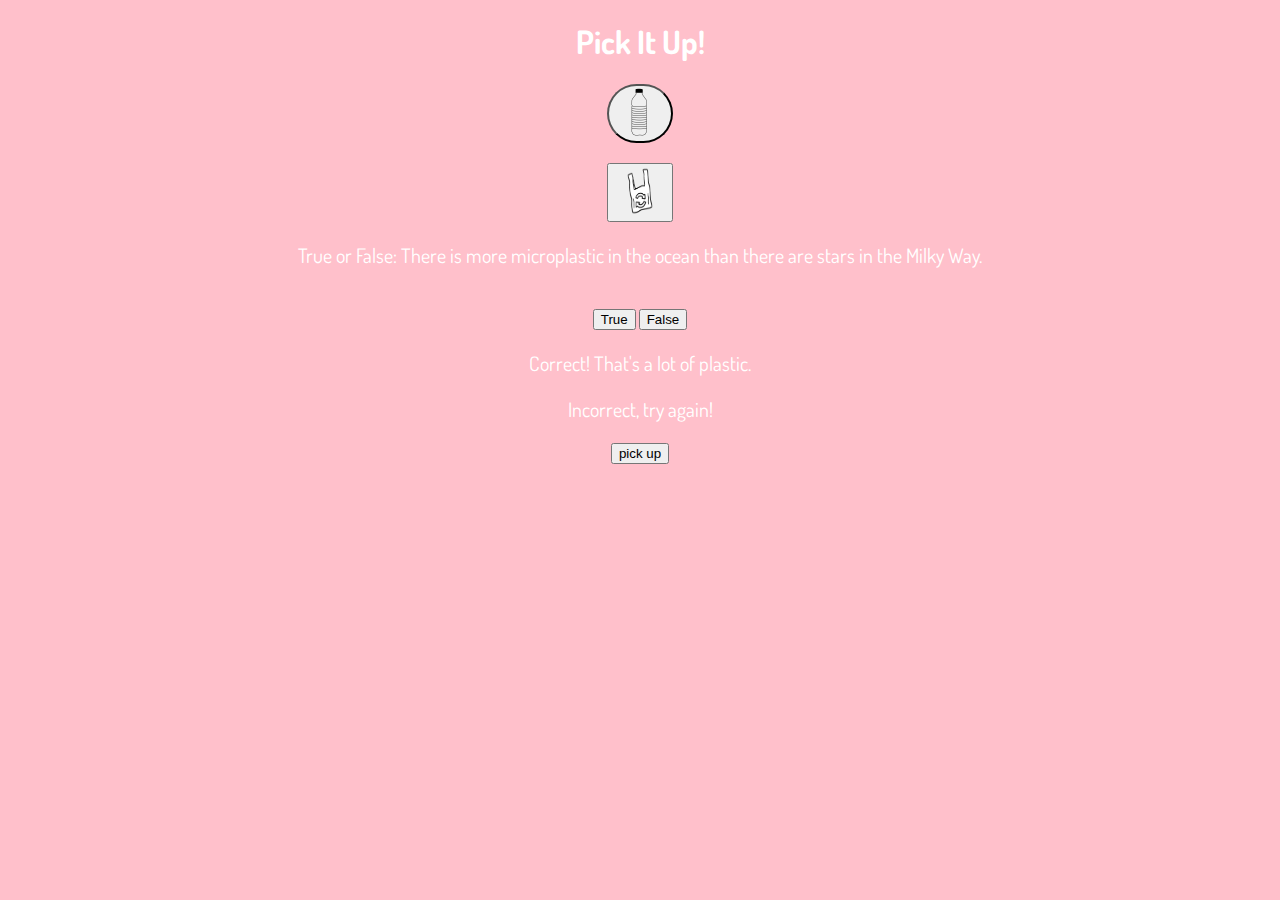
==== index.html @ 496825a8 "Add files via upload" ====
<!DOCTYPE html>
<html>
  <head>
    <title>Pick It Up!</title>
    <link rel="stylesheet" href="style.css">
    <link href="https://fonts.googleapis.com/css?family=Dosis" rel="stylesheet">
  </head>

    <body>
      <center><h1>Pick It Up!</h1></center>

      <center><button id="trash"><img src="bottle.png" width = '50px' height = '50px'></button></center>
      <div id="trivia">
        <p>About how many tons of plastic enters the oceans each year?</p>
         <br/>
         <button id="A">A</button> 8,000,000 tons <br/>
         <button id="B">B</button> 80,000 tons <br/>
         <button id="C">C</button> 800 tons <br/>
         <button id="D">D</button> 8 billion tons <br/>
         <p id='correct'>Correct! About 8 million tons of plastic enters the ocean each year.</p>
         <p id="incorrect">Incorrect, try again!</p>
         <center><button id= "pickUp">pick up</button></center>
       </div>
       <br/>


      <button id="trash2"><img src="bag.png" width = '50px' height = '50px'></button>
      <div id="trivia2">
       <p>True or False: There is more microplastic in the ocean than there are stars in the Milky Way.</p>
        <br/>
        <button id="true">True</button>
        <button id="false">False</button>
        <p id='correct2'>Correct! That's a lot of plastic. </p>
        <p id="incorrect2">Incorrect, try again!</p>
        <center><button id= "pickUp2">pick up</button></center>
      </div>

      <script src="javascript.js"></script>
    </body>

</html>
---- style.css ----
body{
  background-color: pink;
  text-align: center;
  font-family:'Dosis', sans-serif;
  color: white;
}

h1{
  color: white;
}

#trash{
  border-radius: 50px;
}

#trivia{
  display: none;
}

#correct{
  display: none;
}

#incorrect{
  display: none;
}


p{
  font-size: 20px;
  color: white;
}
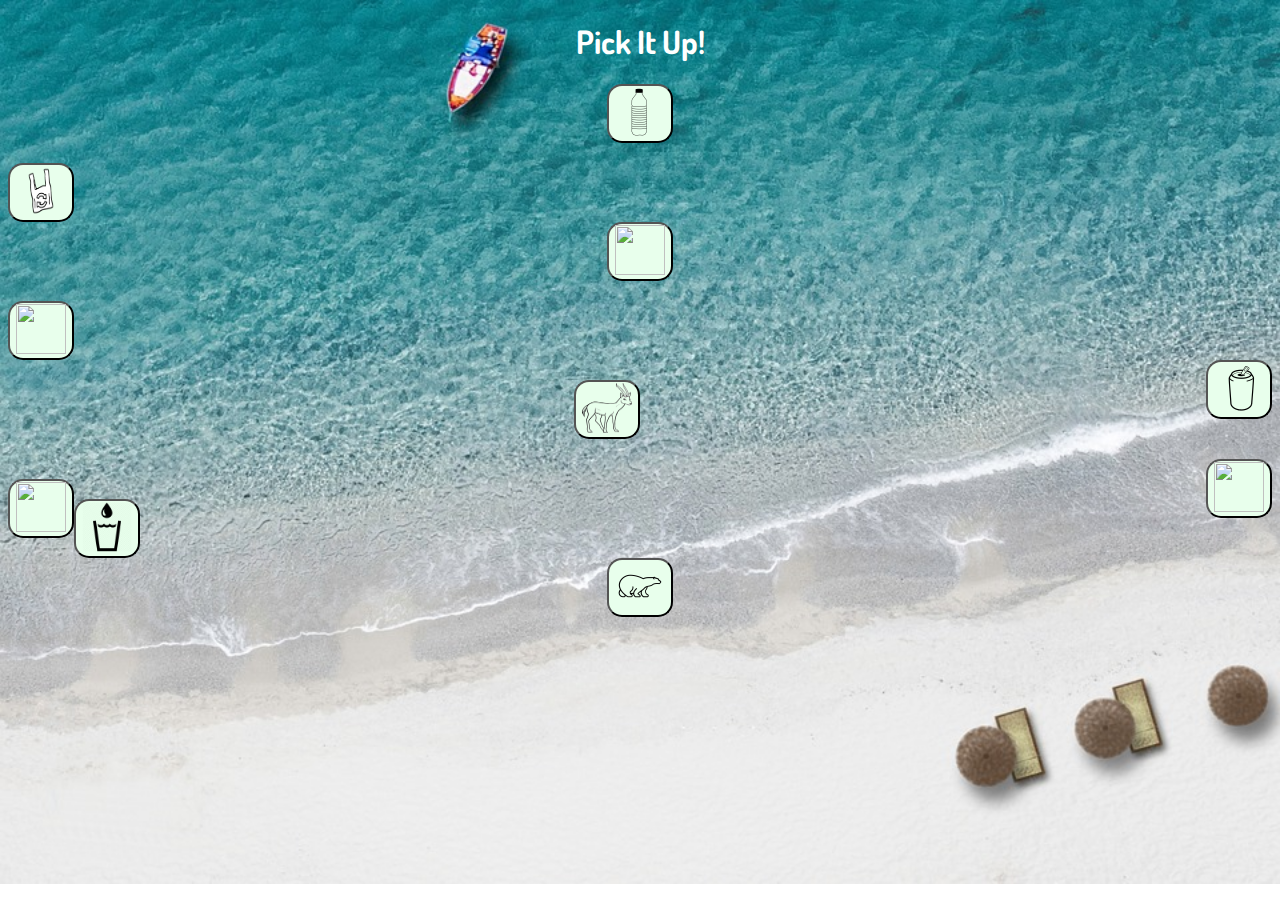
==== commit 4c40f176: "Add files via upload" ====
--- a/index.html
+++ b/index.html
@@ -12,7 +12,6 @@
       <center><button id="trash"><img src="bottle.png" width = '50px' height = '50px'></button></center>
       <div id="trivia">
         <p>About how many tons of plastic enters the oceans each year?</p>
-         <br/>
          <button id="A">A</button> 8,000,000 tons <br/>
          <button id="B">B</button> 80,000 tons <br/>
          <button id="C">C</button> 800 tons <br/>
@@ -23,11 +22,9 @@
        </div>
        <br/>
 
-
       <button id="trash2"><img src="bag.png" width = '50px' height = '50px'></button>
       <div id="trivia2">
        <p>True or False: There is more microplastic in the ocean than there are stars in the Milky Way.</p>
-        <br/>
         <button id="true">True</button>
         <button id="false">False</button>
         <p id='correct2'>Correct! That's a lot of plastic. </p>
@@ -35,6 +32,110 @@
         <center><button id= "pickUp2">pick up</button></center>
       </div>
 
+      <center><button id="trash3"><img src="https://banner2.kisspng.com/20180315/aqw/kisspng-sea-turtle-black-and-white-seahorse-clip-art-free-turtle-clipart-5aaab6bc485bc5.8674696015211373402964.jpg" width = '50px' height = '50px'></button></center>
+      <div id="trivia3">
+        <p>How many sea creatures are killed each year from plasitc materials thrown in the ocean?</p>
+         <button id="A">A</button>100,000 creatures<br/>
+         <button id="B">B</button>1,000,000 creatures<br/>
+         <button id="C">C</button>10,000 creatures<br/>
+         <button id="D">D</button>100 creatures<br/>
+         <p id='correct3'>Correct! 1,000,000 sea creatures are killed annually from plastic!.</p>
+         <p id="incorrect3">Good try, but pick another!</p>
+         <center><button id= "pickUp3">pick up</button></center>
+       </div>
+       <br/>
+
+       <button id="trash4"><img src="http://www.freeiconspng.com/uploads/toilet-bandage-icon-png-25.png" width = '50px' height = '50px'></button>
+       <div id="trivia4">
+         <p>Approximately how many trees are cut down each day for toilet paper?</p>
+          <button id="A">A</button>40,000 trees<br/>
+          <button id="B">B</button>5,000 trees<br/>
+          <button id="C">C</button>27,000 trees<br/>
+          <button id="D">D</button>100 trees<br/>
+          <p id='correct4'>Correct! 27,000 trees are cut annually just for toilet paper! Isn't that crazy?</p>
+          <p id="incorrect4">Good try, but pick another!</p>
+          <center><button id= "pickUp4">pick up</button></center>
+        </div>
+        <br/>
+
+
+        <center><button id="trash5"><img src="can.png" width = '50px' height = '50px'></button></center>
+        <div id="trivia5">
+          <p>>True or False: An aluminum can can be recycled for a maximum of 60 years</p>
+          <button id="true">True</button>
+          <button id="false">False</button>
+           <p id='correct5'>Correct! Aluminum can be recycled forever!</p>
+           <p id="incorrect5">Good try, but pick another!</p>
+           <center><button id= "pickUp5">pick up</button></center>
+         </div>
+         <br/>
+
+         <center><button id="trash6"><img src="animal.png" width = '50px' height = '50px'></button></center>
+         <div id="trivia6">
+           <p>Which of these causes instigate more than a million species to be subject to extinction?</p>
+            <button id="A">A</button>disappearing habitats<br/>
+            <button id="B">B</button>changing ecosystems<br/>
+            <button id="C">C</button>acidifying oceans<br/>
+            <button id="D">D</button>all of the above<br/>
+            <p id='correct6'>Correct! More than a million species face potential extinction as a result of disappearing habitats, changing ecosystems, and acidifying oceans.</p>
+            <p id="incorrect6">Good try, but pick another!</p>
+            <center><button id= "pickUp6">pick up</button></center>
+          </div>
+          <br/>
+
+          <center><button id="trash7"><img src="https://cdn2.iconfinder.com/data/icons/ecology-1-1/609/17-Co2-512.png" width = '50px' height = '50px'></button></center>
+          <div id="trivia7">
+            <p>Annually, around how many tons of CO2 is absorbed by the upper layer of oceans?</p>
+             <button id="A">A</button>2 billion tons<br/>
+             <button id="B">B</button>99,800 tons<br/>
+             <button id="C">C</button>130 tons<br/>
+             <button id="D">D</button>80 tons<br/>
+             <p id='correct7'>You're right! 2 billion tons are absorbed!!!</p>
+             <p id="incorrect7">Good try, but pick another!</p>
+             <center><button id= "pickUp7">pick up</button></center>
+           </div>
+           <br/>
+
+          <center><button id="trash8"><img src="https://cdn.iconscout.com/public/images/icon/premium/png-512/iceberg-36d74f3cf3534271-512x512.png" width = '50px' height = '50px'></button></center>
+          <div id="trivia8">
+           <p>On average, how many tons of ice per year were lost in Greenland and Antarctica  between 1992 and 2016?</p>
+            <button id="A">A</button>1 million tons<br/>
+            <button id="B">B</button>200 tons<br/>
+            <button id="C">C</button>400 tons<br/>
+            <button id="D">D</button>500,000 tons<br/>
+            <p id='correct8'>You're right! 2 billion tons are absorbed!!!</p>
+            <p id="incorrect8">Good try, but pick another!</p>
+            <center><button id= "pickUp8">pick up</button></center>
+          </div>
+          <br/>
+
+          <button id="trash9"><img src="water.png" width = '50px' height = '50px'></button>
+          <div id="trivia9">
+            <p>How many percent of the world’s water supply is freshwater?</p>
+             <button id="A">A</button>2% is usable, and 1% is frozen<br/>
+             <button id="B">B</button>1% is usable, and 2% is frozen<br/>
+             <button id="C">C</button>5% is usable, and 7% is frozen<br/>
+             <button id="D">D</button>7% is usable, and 5% is frozen<br/>
+             <p id='correct9'>You're right! Only 1% is available to us!</p>
+             <p id="incorrect9">Good try, but pick another!</p>
+             <center><button id= "pickUp9">pick up</button></center>
+           </div>
+           <br/>
+
+         <center><button id="trash10"><img src="bear.png" width = '50px' height = '50px'></button></center>
+           <div id="trivia10">
+             <p>About how many meters will sea levels rise if the entire world’s ice melted?</p>
+              <button id="A">A</button>6 meters<br/>
+              <button id="B">B</button>66 meters<br/>
+              <button id="C">C</button>600 meters<br/>
+              <button id="D">D</button>6,000 meters<br/>
+              <p id='correct10'>You're right! If the entire world’s Ice melted, our sea levels will rise by 66 meters.</p>
+              <p id="incorrect10">Good try, but pick another!</p>
+              <center><button id= "pickUp10">pick up</button></center>
+            </div>
+            <br/>
+
+
       <script src="javascript.js"></script>
     </body>
 
--- a/style.css
+++ b/style.css
@@ -1,34 +1,50 @@
-
-
 body{
-  background-color: pink;
-  text-align: center;
+  background-image: url('beach.jpg');
   font-family:'Dosis', sans-serif;
   color: white;
+  background-repeat: no-repeat;
+  background-size: cover;
 }
 
 h1{
   color: white;
 }
 
-#trash{
-  border-radius: 50px;
+#trash5{
+  float: right;
 }
 
-#trivia{
-  display: none;
+#trash7{
+  float: right;
 }
 
-#correct{
-  display: none;
+#trash8{
+  float: left;
 }
 
-#incorrect{
+#trivia, #trivia2, #trivia3, #trivia4, #trivia5, #trivia6,#trivia7,#trivia8,#trivia9,#trivia10{
   display: none;
+  text-align: center;
+  background-color: white;
+  color: black;
+  opacity: 0.7;
+}
+
+#correct, #correct2, #correct3, #correct4, #correct5, #correct6, #correct7,#correct8,#correct9,#correct10, #incorrect,
+#incorrect2,#incorrect3,#incorrect4, #incorrect5, #incorrect6, #incorrect7,#incorrect8,#incorrect9,#incorrect10, #pickUp,#pickUp2,#pickUp3,
+#pickUp4, #pickup5, #pickup6, #pickup7, #pickup8 , #pickup9, #pickup10{
+  display: none;
+  text-align: center;
+}
+
+p{
+  font-size: 20px;
+  color: black;
+  text-align: center;
 }
 
 
-p{
-  font-size: 20px;
-  color: white;
+button{
+  background-color: #e8ffec;
+  border-radius: 15px;
 }
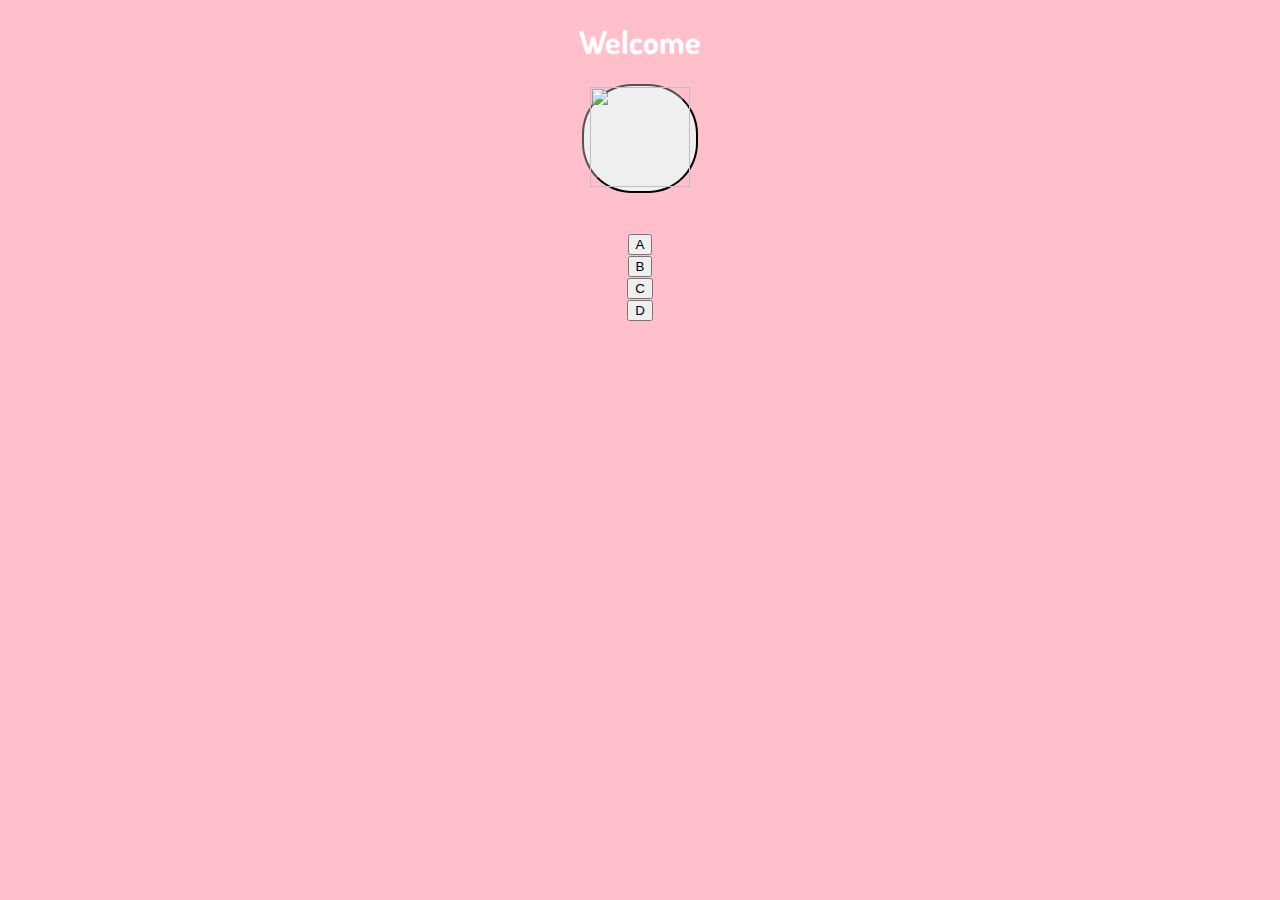
==== commit 8427bba1: "Add files via upload" ====
--- a/index.html
+++ b/index.html
@@ -1,142 +1,37 @@
 <!DOCTYPE html>
 <html>
   <head>
-    <title>Pick It Up!</title>
-    <link rel="stylesheet" href="style.css">
-    <link href="https://fonts.googleapis.com/css?family=Dosis" rel="stylesheet">
+      <link rel="stylesheet" href="style.css">
+      <title>GWC Project</title>
+      <link href="https://fonts.googleapis.com/css?family=Dosis" rel="stylesheet">
   </head>
 
-    <body>
-      <center><h1>Pick It Up!</h1></center>
-
-      <center><button id="trash"><img src="bottle.png" width = '50px' height = '50px'></button></center>
-      <div id="trivia">
-        <p>About how many tons of plastic enters the oceans each year?</p>
-         <button id="A">A</button> 8,000,000 tons <br/>
-         <button id="B">B</button> 80,000 tons <br/>
-         <button id="C">C</button> 800 tons <br/>
-         <button id="D">D</button> 8 billion tons <br/>
-         <p id='correct'>Correct! About 8 million tons of plastic enters the ocean each year.</p>
-         <p id="incorrect">Incorrect, try again!</p>
-         <center><button id= "pickUp">pick up</button></center>
-       </div>
-       <br/>
-
-      <button id="trash2"><img src="bag.png" width = '50px' height = '50px'></button>
-      <div id="trivia2">
-       <p>True or False: There is more microplastic in the ocean than there are stars in the Milky Way.</p>
-        <button id="true">True</button>
-        <button id="false">False</button>
-        <p id='correct2'>Correct! That's a lot of plastic. </p>
-        <p id="incorrect2">Incorrect, try again!</p>
-        <center><button id= "pickUp2">pick up</button></center>
-      </div>
-
-      <center><button id="trash3"><img src="https://banner2.kisspng.com/20180315/aqw/kisspng-sea-turtle-black-and-white-seahorse-clip-art-free-turtle-clipart-5aaab6bc485bc5.8674696015211373402964.jpg" width = '50px' height = '50px'></button></center>
-      <div id="trivia3">
-        <p>How many sea creatures are killed each year from plasitc materials thrown in the ocean?</p>
-         <button id="A">A</button>100,000 creatures<br/>
-         <button id="B">B</button>1,000,000 creatures<br/>
-         <button id="C">C</button>10,000 creatures<br/>
-         <button id="D">D</button>100 creatures<br/>
-         <p id='correct3'>Correct! 1,000,000 sea creatures are killed annually from plastic!.</p>
-         <p id="incorrect3">Good try, but pick another!</p>
-         <center><button id= "pickUp3">pick up</button></center>
-       </div>
-       <br/>
-
-       <button id="trash4"><img src="http://www.freeiconspng.com/uploads/toilet-bandage-icon-png-25.png" width = '50px' height = '50px'></button>
-       <div id="trivia4">
-         <p>Approximately how many trees are cut down each day for toilet paper?</p>
-          <button id="A">A</button>40,000 trees<br/>
-          <button id="B">B</button>5,000 trees<br/>
-          <button id="C">C</button>27,000 trees<br/>
-          <button id="D">D</button>100 trees<br/>
-          <p id='correct4'>Correct! 27,000 trees are cut annually just for toilet paper! Isn't that crazy?</p>
-          <p id="incorrect4">Good try, but pick another!</p>
-          <center><button id= "pickUp4">pick up</button></center>
-        </div>
-        <br/>
+  <body>
+    <h1><center>Welcome</h1></center>
+    <button id="trash"><img src = "http://66.media.tumblr.com/93a145c44cb32f90dc8c36ce83c2d1f5/tumblr_nodzqt2jWO1u806wgo1_1280.png"width="100" height = "100"></button>
+    <div id="trivia">
+      <p>How many sea creatures are killed each from from plastic materials thrown in the ocean?</p>
+      <br/>
+      <button id="a">A</button>100,000 creatures<br/>
+      <button id="b">B</button>1,000,000 creatures<br/>
+      <button id="c">C</button>10,000 creatures<br/>
+      <button id="d">D</button>100 creatures<br/>
+      <p id='correct'>You got it! Around 1 million sea creatures are killed annually from littered plastic.</p>
+      <p id='incorrect'>Nope. Try Again!</p>
+    </div>
+    <div id="trivia2">
+      <p></p>
+      <br/>
+      <button id="a">A</button><br/>
+      <button id="b">B</button><br/>
+      <button id="c">C</button><br/>
+      <button id="d">D</button><br/>
+      <p id='correct'></p>
+      <p id='incorrect'></p>
+    </div>
+    <!--random comment-->
+    <script src="effects.js"></script>
+  </body>
 
 
-        <center><button id="trash5"><img src="can.png" width = '50px' height = '50px'></button></center>
-        <div id="trivia5">
-          <p>>True or False: An aluminum can can be recycled for a maximum of 60 years</p>
-          <button id="true">True</button>
-          <button id="false">False</button>
-           <p id='correct5'>Correct! Aluminum can be recycled forever!</p>
-           <p id="incorrect5">Good try, but pick another!</p>
-           <center><button id= "pickUp5">pick up</button></center>
-         </div>
-         <br/>
-
-         <center><button id="trash6"><img src="animal.png" width = '50px' height = '50px'></button></center>
-         <div id="trivia6">
-           <p>Which of these causes instigate more than a million species to be subject to extinction?</p>
-            <button id="A">A</button>disappearing habitats<br/>
-            <button id="B">B</button>changing ecosystems<br/>
-            <button id="C">C</button>acidifying oceans<br/>
-            <button id="D">D</button>all of the above<br/>
-            <p id='correct6'>Correct! More than a million species face potential extinction as a result of disappearing habitats, changing ecosystems, and acidifying oceans.</p>
-            <p id="incorrect6">Good try, but pick another!</p>
-            <center><button id= "pickUp6">pick up</button></center>
-          </div>
-          <br/>
-
-          <center><button id="trash7"><img src="https://cdn2.iconfinder.com/data/icons/ecology-1-1/609/17-Co2-512.png" width = '50px' height = '50px'></button></center>
-          <div id="trivia7">
-            <p>Annually, around how many tons of CO2 is absorbed by the upper layer of oceans?</p>
-             <button id="A">A</button>2 billion tons<br/>
-             <button id="B">B</button>99,800 tons<br/>
-             <button id="C">C</button>130 tons<br/>
-             <button id="D">D</button>80 tons<br/>
-             <p id='correct7'>You're right! 2 billion tons are absorbed!!!</p>
-             <p id="incorrect7">Good try, but pick another!</p>
-             <center><button id= "pickUp7">pick up</button></center>
-           </div>
-           <br/>
-
-          <center><button id="trash8"><img src="https://cdn.iconscout.com/public/images/icon/premium/png-512/iceberg-36d74f3cf3534271-512x512.png" width = '50px' height = '50px'></button></center>
-          <div id="trivia8">
-           <p>On average, how many tons of ice per year were lost in Greenland and Antarctica  between 1992 and 2016?</p>
-            <button id="A">A</button>1 million tons<br/>
-            <button id="B">B</button>200 tons<br/>
-            <button id="C">C</button>400 tons<br/>
-            <button id="D">D</button>500,000 tons<br/>
-            <p id='correct8'>You're right! 2 billion tons are absorbed!!!</p>
-            <p id="incorrect8">Good try, but pick another!</p>
-            <center><button id= "pickUp8">pick up</button></center>
-          </div>
-          <br/>
-
-          <button id="trash9"><img src="water.png" width = '50px' height = '50px'></button>
-          <div id="trivia9">
-            <p>How many percent of the world’s water supply is freshwater?</p>
-             <button id="A">A</button>2% is usable, and 1% is frozen<br/>
-             <button id="B">B</button>1% is usable, and 2% is frozen<br/>
-             <button id="C">C</button>5% is usable, and 7% is frozen<br/>
-             <button id="D">D</button>7% is usable, and 5% is frozen<br/>
-             <p id='correct9'>You're right! Only 1% is available to us!</p>
-             <p id="incorrect9">Good try, but pick another!</p>
-             <center><button id= "pickUp9">pick up</button></center>
-           </div>
-           <br/>
-
-         <center><button id="trash10"><img src="bear.png" width = '50px' height = '50px'></button></center>
-           <div id="trivia10">
-             <p>About how many meters will sea levels rise if the entire world’s ice melted?</p>
-              <button id="A">A</button>6 meters<br/>
-              <button id="B">B</button>66 meters<br/>
-              <button id="C">C</button>600 meters<br/>
-              <button id="D">D</button>6,000 meters<br/>
-              <p id='correct10'>You're right! If the entire world’s Ice melted, our sea levels will rise by 66 meters.</p>
-              <p id="incorrect10">Good try, but pick another!</p>
-              <center><button id= "pickUp10">pick up</button></center>
-            </div>
-            <br/>
-
-
-      <script src="javascript.js"></script>
-    </body>
-
 </html>
--- a/style.css
+++ b/style.css
@@ -1,50 +1,32 @@
 body{
-  background-image: url('beach.jpg');
+  background-color: pink;
+  text-align: center;
   font-family:'Dosis', sans-serif;
   color: white;
-  background-repeat: no-repeat;
-  background-size: cover;
 }
 
 h1{
   color: white;
 }
 
-#trash5{
-  float: right;
+#trash{
+  border-radius: 50px;
 }
 
-#trash7{
-  float: right;
+#trivia{
+  display: none;
 }
 
-#trash8{
-  float: left;
+#correct{
+  display: none;
 }
 
-#trivia, #trivia2, #trivia3, #trivia4, #trivia5, #trivia6,#trivia7,#trivia8,#trivia9,#trivia10{
+#incorrect{
   display: none;
-  text-align: center;
-  background-color: white;
-  color: black;
-  opacity: 0.7;
 }
 
-#correct, #correct2, #correct3, #correct4, #correct5, #correct6, #correct7,#correct8,#correct9,#correct10, #incorrect,
-#incorrect2,#incorrect3,#incorrect4, #incorrect5, #incorrect6, #incorrect7,#incorrect8,#incorrect9,#incorrect10, #pickUp,#pickUp2,#pickUp3,
-#pickUp4, #pickup5, #pickup6, #pickup7, #pickup8 , #pickup9, #pickup10{
-  display: none;
-  text-align: center;
-}
 
 p{
   font-size: 20px;
-  color: black;
-  text-align: center;
+  color: white;
 }
-
-
-button{
-  background-color: #e8ffec;
-  border-radius: 15px;
-}
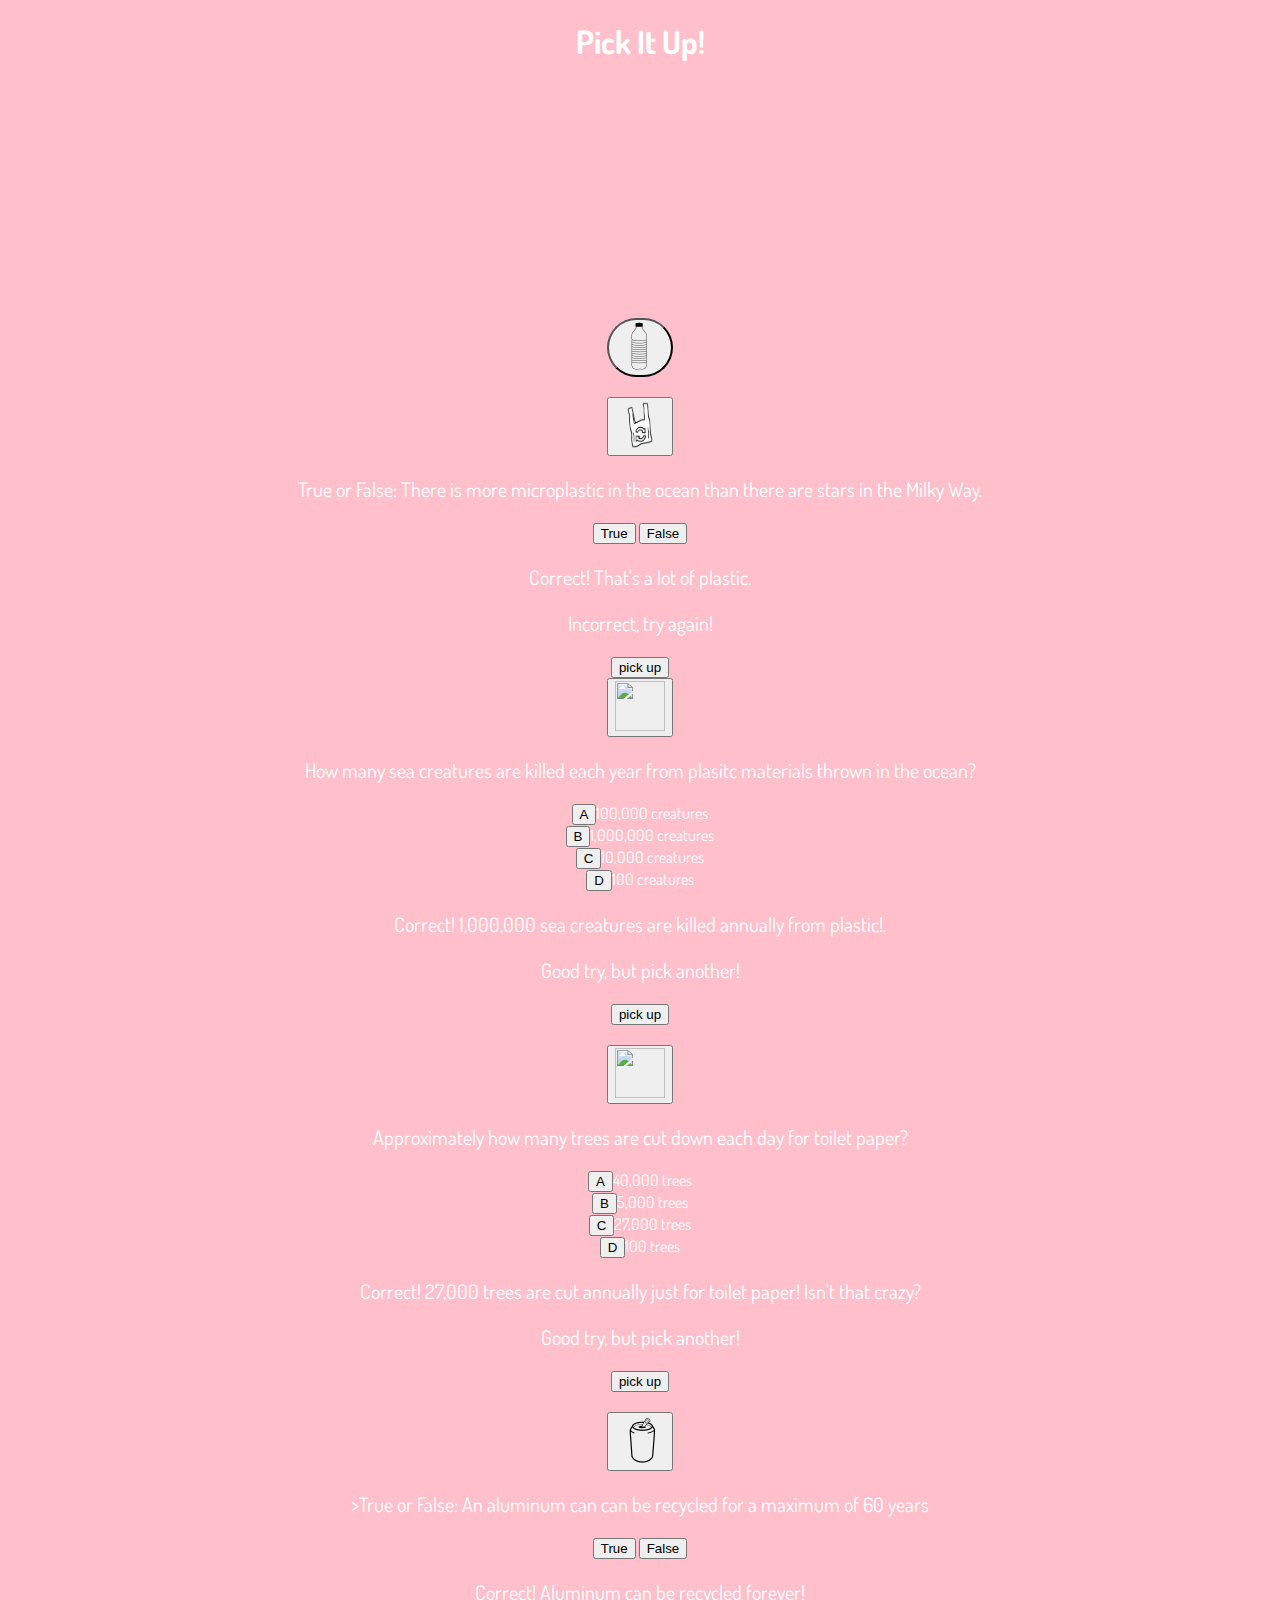
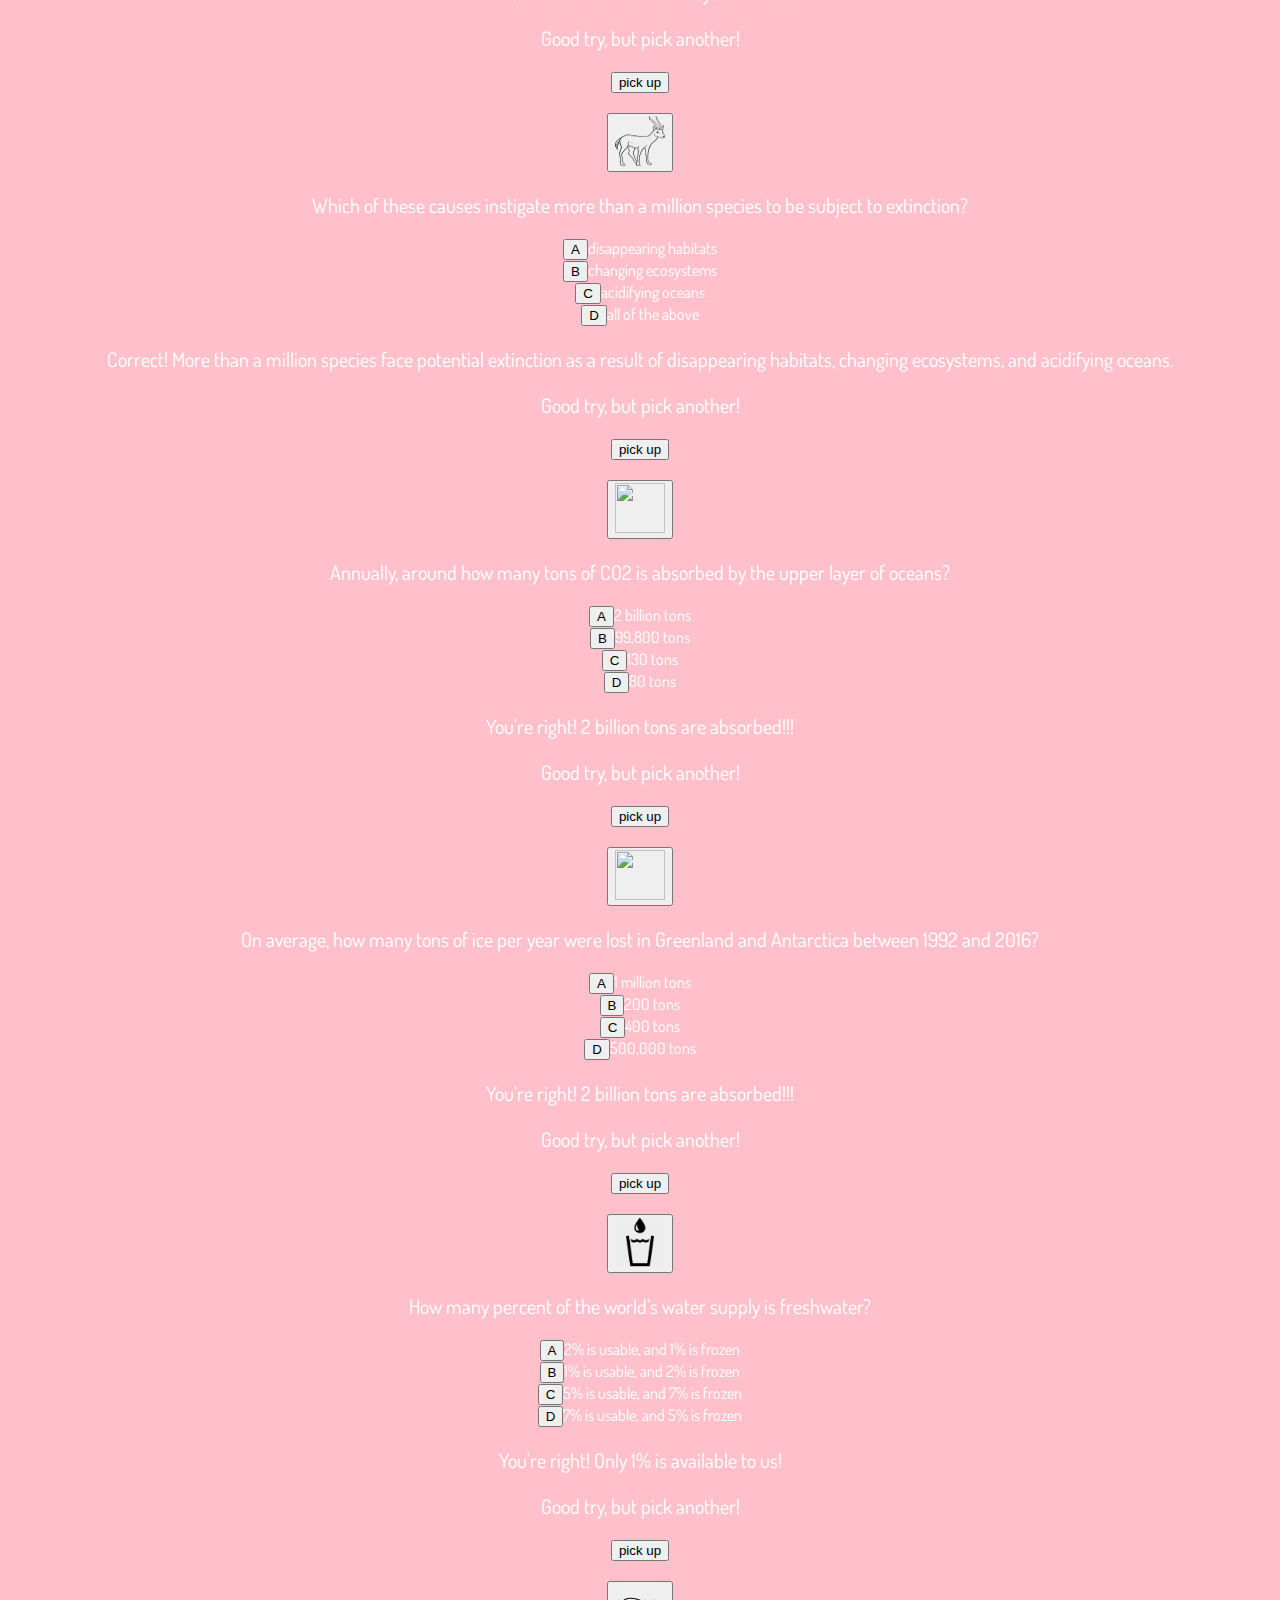
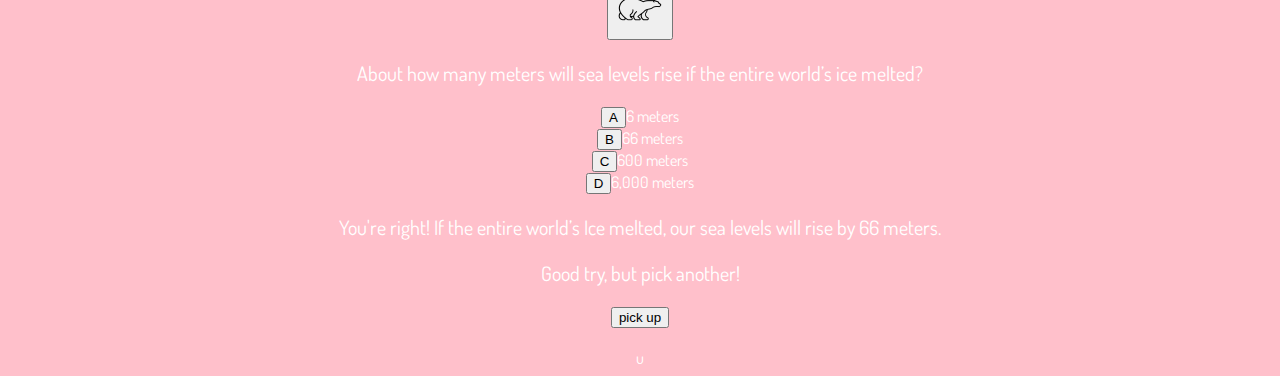
==== commit 2d9e3327: "Update index.html" ====
--- a/index.html
+++ b/index.html
@@ -1,37 +1,150 @@
 <!DOCTYPE html>
 <html>
   <head>
-      <link rel="stylesheet" href="style.css">
-      <title>GWC Project</title>
-      <link href="https://fonts.googleapis.com/css?family=Dosis" rel="stylesheet">
+    <title>Pick It Up!</title>
+    <link rel="stylesheet" href="style.css">
+    <link href="https://fonts.googleapis.com/css?family=Dosis" rel="stylesheet">
   </head>
 
-  <body>
-    <h1><center>Welcome</h1></center>
-    <button id="trash"><img src = "http://66.media.tumblr.com/93a145c44cb32f90dc8c36ce83c2d1f5/tumblr_nodzqt2jWO1u806wgo1_1280.png"width="100" height = "100"></button>
-    <div id="trivia">
-      <p>How many sea creatures are killed each from from plastic materials thrown in the ocean?</p>
-      <br/>
-      <button id="a">A</button>100,000 creatures<br/>
-      <button id="b">B</button>1,000,000 creatures<br/>
-      <button id="c">C</button>10,000 creatures<br/>
-      <button id="d">D</button>100 creatures<br/>
-      <p id='correct'>You got it! Around 1 million sea creatures are killed annually from littered plastic.</p>
-      <p id='incorrect'>Nope. Try Again!</p>
-    </div>
-    <div id="trivia2">
-      <p></p>
-      <br/>
-      <button id="a">A</button><br/>
-      <button id="b">B</button><br/>
-      <button id="c">C</button><br/>
-      <button id="d">D</button><br/>
-      <p id='correct'></p>
-      <p id='incorrect'></p>
-    </div>
-    <!--random comment-->
-    <script src="effects.js"></script>
-  </body>
+    <body>
+      <center><h1>Pick It Up!</h1></center>
+      <div>
+        <br>
+        <br>
+        <br>
+        <br>
+        <center><iframe width="100%" height="100%" src="https://poly.google.com/view/aYYi1XXdExc/embed?chrome=min" frameborder="0" style="border:none;" allowvr="yes" allow="vr; xr; accelerometer; magnetometer; gyroscope; autoplay;" allowfullscreen mozallowfullscreen="true" webkitallowfullscreen="true" onmousewheel="" ></iframe></center>
+      </div>
+      <div>
+        <center><button id="trash"><img src="bottle.png" width = '50px' height = '50px'></button></center>
+        <div id="trivia">
+          <p>About how many tons of plastic enters the oceans each year?</p>
+           <button id="A">A</button> 8,000,000 tons <br/>
+           <button id="B">B</button> 80,000 tons <br/>
+           <button id="C">C</button> 800 tons <br/>
+           <button id="D">D</button> 8 billion tons <br/>
+           <p id='correct'>Correct! About 8 million tons of plastic enters the ocean each year.</p>
+           <p id="incorrect">Incorrect, try again!</p>
+           <center><button id= "pickUp">pick up</button></center>
+         </div>
+         <br/>
+
+        <button id="trash2"><img src="bag.png" width = '50px' height = '50px'></button>
+        <div id="trivia2">
+         <p>True or False: There is more microplastic in the ocean than there are stars in the Milky Way.</p>
+          <button id="true">True</button>
+          <button id="false">False</button>
+          <p id='correct2'>Correct! That's a lot of plastic. </p>
+          <p id="incorrect2">Incorrect, try again!</p>
+          <center><button id= "pickUp2">pick up</button></center>
+        </div>
+
+        <center><button id="trash3"><img src="https://banner2.kisspng.com/20180315/aqw/kisspng-sea-turtle-black-and-white-seahorse-clip-art-free-turtle-clipart-5aaab6bc485bc5.8674696015211373402964.jpg" width = '50px' height = '50px'></button></center>
+        <div id="trivia3">
+          <p>How many sea creatures are killed each year from plasitc materials thrown in the ocean?</p>
+           <button id="A">A</button>100,000 creatures<br/>
+           <button id="B">B</button>1,000,000 creatures<br/>
+           <button id="C">C</button>10,000 creatures<br/>
+           <button id="D">D</button>100 creatures<br/>
+           <p id='correct3'>Correct! 1,000,000 sea creatures are killed annually from plastic!.</p>
+           <p id="incorrect3">Good try, but pick another!</p>
+           <center><button id= "pickUp3">pick up</button></center>
+         </div>
+         <br/>
+
+         <button id="trash4"><img src="http://www.freeiconspng.com/uploads/toilet-bandage-icon-png-25.png" width = '50px' height = '50px'></button>
+         <div id="trivia4">
+           <p>Approximately how many trees are cut down each day for toilet paper?</p>
+            <button id="A">A</button>40,000 trees<br/>
+            <button id="B">B</button>5,000 trees<br/>
+            <button id="C">C</button>27,000 trees<br/>
+            <button id="D">D</button>100 trees<br/>
+            <p id='correct4'>Correct! 27,000 trees are cut annually just for toilet paper! Isn't that crazy?</p>
+            <p id="incorrect4">Good try, but pick another!</p>
+            <center><button id= "pickUp4">pick up</button></center>
+          </div>
+          <br/>
 
 
+          <center><button id="trash5"><img src="can.png" width = '50px' height = '50px'></button></center>
+          <div id="trivia5">
+            <p>>True or False: An aluminum can can be recycled for a maximum of 60 years</p>
+            <button id="true">True</button>
+            <button id="false">False</button>
+             <p id='correct5'>Correct! Aluminum can be recycled forever!</p>
+             <p id="incorrect5">Good try, but pick another!</p>
+             <center><button id= "pickUp5">pick up</button></center>
+           </div>
+           <br/>
+
+           <center><button id="trash6"><img src="animal.png" width = '50px' height = '50px'></button></center>
+           <div id="trivia6">
+             <p>Which of these causes instigate more than a million species to be subject to extinction?</p>
+              <button id="A">A</button>disappearing habitats<br/>
+              <button id="B">B</button>changing ecosystems<br/>
+              <button id="C">C</button>acidifying oceans<br/>
+              <button id="D">D</button>all of the above<br/>
+              <p id='correct6'>Correct! More than a million species face potential extinction as a result of disappearing habitats, changing ecosystems, and acidifying oceans.</p>
+              <p id="incorrect6">Good try, but pick another!</p>
+              <center><button id= "pickUp6">pick up</button></center>
+            </div>
+            <br/>
+
+            <center><button id="trash7"><img src="https://cdn2.iconfinder.com/data/icons/ecology-1-1/609/17-Co2-512.png" width = '50px' height = '50px'></button></center>
+            <div id="trivia7">
+              <p>Annually, around how many tons of CO2 is absorbed by the upper layer of oceans?</p>
+               <button id="A">A</button>2 billion tons<br/>
+               <button id="B">B</button>99,800 tons<br/>
+               <button id="C">C</button>130 tons<br/>
+               <button id="D">D</button>80 tons<br/>
+               <p id='correct7'>You're right! 2 billion tons are absorbed!!!</p>
+               <p id="incorrect7">Good try, but pick another!</p>
+               <center><button id= "pickUp7">pick up</button></center>
+             </div>
+             <br/>
+
+            <center><button id="trash8"><img src="https://cdn.iconscout.com/public/images/icon/premium/png-512/iceberg-36d74f3cf3534271-512x512.png" width = '50px' height = '50px'></button></center>
+            <div id="trivia8">
+             <p>On average, how many tons of ice per year were lost in Greenland and Antarctica  between 1992 and 2016?</p>
+              <button id="A">A</button>1 million tons<br/>
+              <button id="B">B</button>200 tons<br/>
+              <button id="C">C</button>400 tons<br/>
+              <button id="D">D</button>500,000 tons<br/>
+              <p id='correct8'>You're right! 2 billion tons are absorbed!!!</p>
+              <p id="incorrect8">Good try, but pick another!</p>
+              <center><button id= "pickUp8">pick up</button></center>
+            </div>
+            <br/>
+
+            <button id="trash9"><img src="water.png" width = '50px' height = '50px'></button>
+            <div id="trivia9">
+              <p>How many percent of the world’s water supply is freshwater?</p>
+               <button id="A">A</button>2% is usable, and 1% is frozen<br/>
+               <button id="B">B</button>1% is usable, and 2% is frozen<br/>
+               <button id="C">C</button>5% is usable, and 7% is frozen<br/>
+               <button id="D">D</button>7% is usable, and 5% is frozen<br/>
+               <p id='correct9'>You're right! Only 1% is available to us!</p>
+               <p id="incorrect9">Good try, but pick another!</p>
+               <center><button id= "pickUp9">pick up</button></center>
+             </div>
+             <br/>
+
+           <center><button id="trash10"><img src="bear.png" width = '50px' height = '50px'></button></center>
+             <div id="trivia10">
+               <p>About how many meters will sea levels rise if the entire world’s ice melted?</p>
+                <button id="A">A</button>6 meters<br/>
+                <button id="B">B</button>66 meters<br/>
+                <button id="C">C</button>600 meters<br/>
+                <button id="D">D</button>6,000 meters<br/>
+                <p id='correct10'>You're right! If the entire world’s Ice melted, our sea levels will rise by 66 meters.</p>
+                <p id="incorrect10">Good try, but pick another!</p>
+                <center><button id= "pickUp10">pick up</button></center>
+              </div>
+              <br/>
+      </div>
+
+      <script src="javascript.js"></script>
+    </body>
+
 </html>
+u
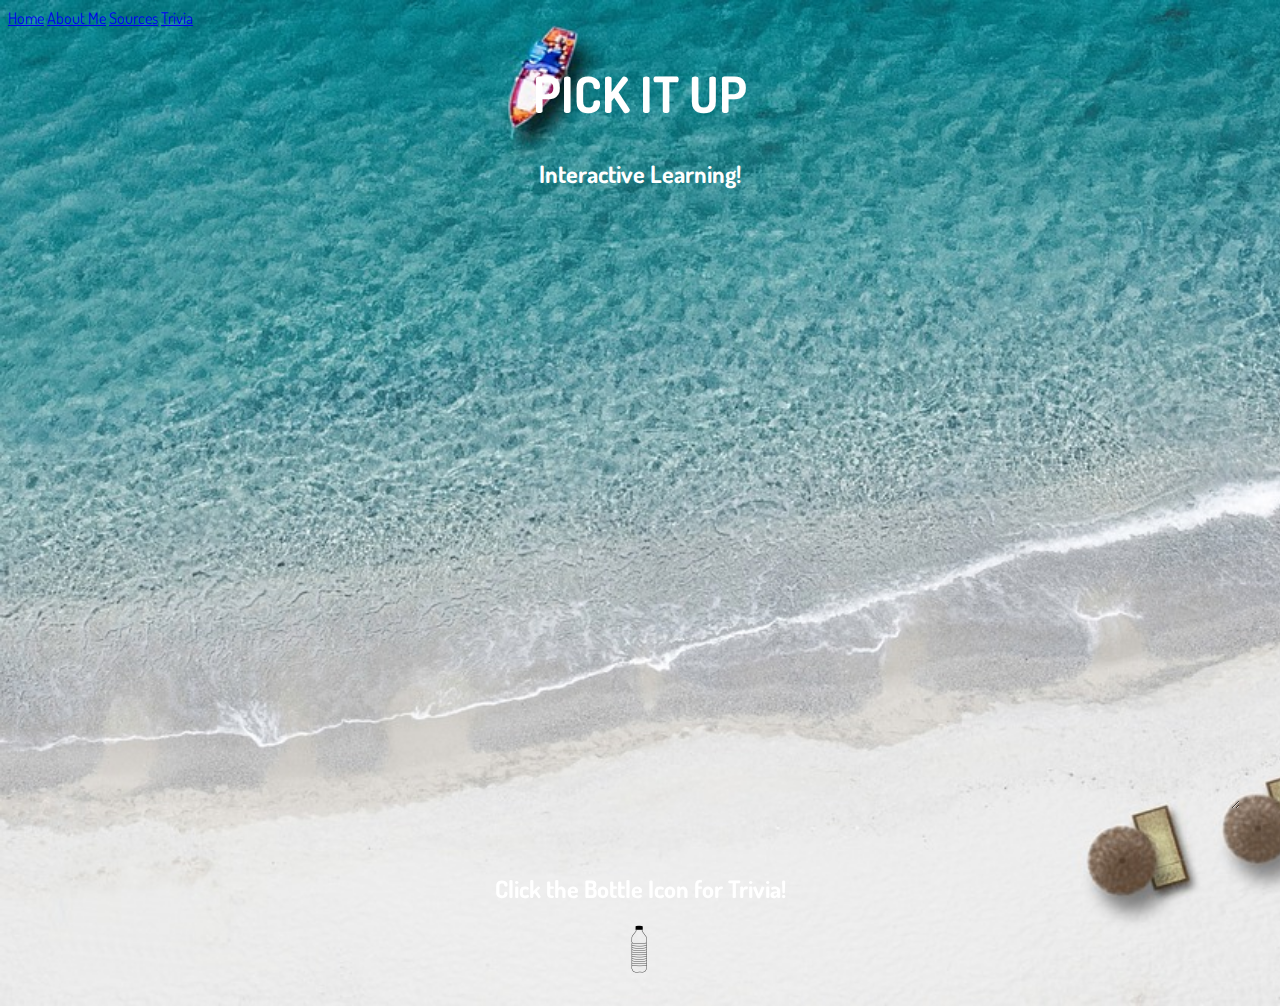
==== commit 1a75fa6b: "Update index.html" ====
--- a/index.html
+++ b/index.html
@@ -4,147 +4,33 @@
     <title>Pick It Up!</title>
     <link rel="stylesheet" href="style.css">
     <link href="https://fonts.googleapis.com/css?family=Dosis" rel="stylesheet">
+    <link href="https://fonts.googleapis.com/css?family=Unica+One" rel="stylesheet">
+    <link href="https://fonts.googleapis.com/css?family=Sacramento|Unica+One" rel="stylesheet">
   </head>
 
     <body>
-      <center><h1>Pick It Up!</h1></center>
+      <div id= 'title'>
+        <div class="topnav">
+          <a class="active" href="index.html">Home</a>
+          <a href="about.html">About Me</a>
+          <a href="sources.html">Sources</a>
+          <a href="index2.html">Trivia</a>
+        </div>
+        <center><h1>PICK IT UP</h1></center>
+      </div>
+      <center><h2>Interactive Learning!</h2></center>
       <div>
-        <br>
-        <br>
-        <br>
-        <br>
         <center><iframe width="100%" height="100%" src="https://poly.google.com/view/aYYi1XXdExc/embed?chrome=min" frameborder="0" style="border:none;" allowvr="yes" allow="vr; xr; accelerometer; magnetometer; gyroscope; autoplay;" allowfullscreen mozallowfullscreen="true" webkitallowfullscreen="true" onmousewheel="" ></iframe></center>
       </div>
-      <div>
-        <center><button id="trash"><img src="bottle.png" width = '50px' height = '50px'></button></center>
-        <div id="trivia">
-          <p>About how many tons of plastic enters the oceans each year?</p>
-           <button id="A">A</button> 8,000,000 tons <br/>
-           <button id="B">B</button> 80,000 tons <br/>
-           <button id="C">C</button> 800 tons <br/>
-           <button id="D">D</button> 8 billion tons <br/>
-           <p id='correct'>Correct! About 8 million tons of plastic enters the ocean each year.</p>
-           <p id="incorrect">Incorrect, try again!</p>
-           <center><button id= "pickUp">pick up</button></center>
-         </div>
-         <br/>
 
-        <button id="trash2"><img src="bag.png" width = '50px' height = '50px'></button>
-        <div id="trivia2">
-         <p>True or False: There is more microplastic in the ocean than there are stars in the Milky Way.</p>
-          <button id="true">True</button>
-          <button id="false">False</button>
-          <p id='correct2'>Correct! That's a lot of plastic. </p>
-          <p id="incorrect2">Incorrect, try again!</p>
-          <center><button id= "pickUp2">pick up</button></center>
-        </div>
-
-        <center><button id="trash3"><img src="https://banner2.kisspng.com/20180315/aqw/kisspng-sea-turtle-black-and-white-seahorse-clip-art-free-turtle-clipart-5aaab6bc485bc5.8674696015211373402964.jpg" width = '50px' height = '50px'></button></center>
-        <div id="trivia3">
-          <p>How many sea creatures are killed each year from plasitc materials thrown in the ocean?</p>
-           <button id="A">A</button>100,000 creatures<br/>
-           <button id="B">B</button>1,000,000 creatures<br/>
-           <button id="C">C</button>10,000 creatures<br/>
-           <button id="D">D</button>100 creatures<br/>
-           <p id='correct3'>Correct! 1,000,000 sea creatures are killed annually from plastic!.</p>
-           <p id="incorrect3">Good try, but pick another!</p>
-           <center><button id= "pickUp3">pick up</button></center>
-         </div>
-         <br/>
-
-         <button id="trash4"><img src="http://www.freeiconspng.com/uploads/toilet-bandage-icon-png-25.png" width = '50px' height = '50px'></button>
-         <div id="trivia4">
-           <p>Approximately how many trees are cut down each day for toilet paper?</p>
-            <button id="A">A</button>40,000 trees<br/>
-            <button id="B">B</button>5,000 trees<br/>
-            <button id="C">C</button>27,000 trees<br/>
-            <button id="D">D</button>100 trees<br/>
-            <p id='correct4'>Correct! 27,000 trees are cut annually just for toilet paper! Isn't that crazy?</p>
-            <p id="incorrect4">Good try, but pick another!</p>
-            <center><button id= "pickUp4">pick up</button></center>
-          </div>
-          <br/>
-
-
-          <center><button id="trash5"><img src="can.png" width = '50px' height = '50px'></button></center>
-          <div id="trivia5">
-            <p>>True or False: An aluminum can can be recycled for a maximum of 60 years</p>
-            <button id="true">True</button>
-            <button id="false">False</button>
-             <p id='correct5'>Correct! Aluminum can be recycled forever!</p>
-             <p id="incorrect5">Good try, but pick another!</p>
-             <center><button id= "pickUp5">pick up</button></center>
-           </div>
-           <br/>
-
-           <center><button id="trash6"><img src="animal.png" width = '50px' height = '50px'></button></center>
-           <div id="trivia6">
-             <p>Which of these causes instigate more than a million species to be subject to extinction?</p>
-              <button id="A">A</button>disappearing habitats<br/>
-              <button id="B">B</button>changing ecosystems<br/>
-              <button id="C">C</button>acidifying oceans<br/>
-              <button id="D">D</button>all of the above<br/>
-              <p id='correct6'>Correct! More than a million species face potential extinction as a result of disappearing habitats, changing ecosystems, and acidifying oceans.</p>
-              <p id="incorrect6">Good try, but pick another!</p>
-              <center><button id= "pickUp6">pick up</button></center>
-            </div>
-            <br/>
-
-            <center><button id="trash7"><img src="https://cdn2.iconfinder.com/data/icons/ecology-1-1/609/17-Co2-512.png" width = '50px' height = '50px'></button></center>
-            <div id="trivia7">
-              <p>Annually, around how many tons of CO2 is absorbed by the upper layer of oceans?</p>
-               <button id="A">A</button>2 billion tons<br/>
-               <button id="B">B</button>99,800 tons<br/>
-               <button id="C">C</button>130 tons<br/>
-               <button id="D">D</button>80 tons<br/>
-               <p id='correct7'>You're right! 2 billion tons are absorbed!!!</p>
-               <p id="incorrect7">Good try, but pick another!</p>
-               <center><button id= "pickUp7">pick up</button></center>
-             </div>
-             <br/>
-
-            <center><button id="trash8"><img src="https://cdn.iconscout.com/public/images/icon/premium/png-512/iceberg-36d74f3cf3534271-512x512.png" width = '50px' height = '50px'></button></center>
-            <div id="trivia8">
-             <p>On average, how many tons of ice per year were lost in Greenland and Antarctica  between 1992 and 2016?</p>
-              <button id="A">A</button>1 million tons<br/>
-              <button id="B">B</button>200 tons<br/>
-              <button id="C">C</button>400 tons<br/>
-              <button id="D">D</button>500,000 tons<br/>
-              <p id='correct8'>You're right! 2 billion tons are absorbed!!!</p>
-              <p id="incorrect8">Good try, but pick another!</p>
-              <center><button id= "pickUp8">pick up</button></center>
-            </div>
-            <br/>
-
-            <button id="trash9"><img src="water.png" width = '50px' height = '50px'></button>
-            <div id="trivia9">
-              <p>How many percent of the world’s water supply is freshwater?</p>
-               <button id="A">A</button>2% is usable, and 1% is frozen<br/>
-               <button id="B">B</button>1% is usable, and 2% is frozen<br/>
-               <button id="C">C</button>5% is usable, and 7% is frozen<br/>
-               <button id="D">D</button>7% is usable, and 5% is frozen<br/>
-               <p id='correct9'>You're right! Only 1% is available to us!</p>
-               <p id="incorrect9">Good try, but pick another!</p>
-               <center><button id= "pickUp9">pick up</button></center>
-             </div>
-             <br/>
-
-           <center><button id="trash10"><img src="bear.png" width = '50px' height = '50px'></button></center>
-             <div id="trivia10">
-               <p>About how many meters will sea levels rise if the entire world’s ice melted?</p>
-                <button id="A">A</button>6 meters<br/>
-                <button id="B">B</button>66 meters<br/>
-                <button id="C">C</button>600 meters<br/>
-                <button id="D">D</button>6,000 meters<br/>
-                <p id='correct10'>You're right! If the entire world’s Ice melted, our sea levels will rise by 66 meters.</p>
-                <p id="incorrect10">Good try, but pick another!</p>
-                <center><button id= "pickUp10">pick up</button></center>
-              </div>
-              <br/>
-      </div>
+      <center><div>
+        <br/><br/>
+        <h2>Click the Bottle Icon for Trivia!</h2>
+        <a href="index2.html"><img src = "bottle.png" width="50px" height="50px"></a>
+        <br/><br/>
+      </div></center>
 
       <script src="javascript.js"></script>
     </body>
 
 </html>
-u
--- a/style.css
+++ b/style.css
@@ -1,32 +1,58 @@
 body{
-  background-color: pink;
-  text-align: center;
+  background-image: url('beach.jpg');
   font-family:'Dosis', sans-serif;
   color: white;
+  background-repeat: no-repeat;
+  background-size: cover;
+}
+
+iframe {
+  height: 600px;
+  width: 1200px;
+  resize: both;
+  overflow: auto;
 }
 
 h1{
   color: white;
+  font-size: 50px;
 }
 
-#trash{
-  border-radius: 50px;
+#trash5{
+  float: right;
 }
 
-#trivia{
-  display: none;
+#trash7{
+  float: right;
 }
 
-#correct{
-  display: none;
+#trash8{
+  float: left;
 }
 
-#incorrect{
+#trivia, #trivia2, #trivia3, #trivia4, #trivia5, #trivia6,#trivia7,#trivia8,#trivia9,#trivia10{
   display: none;
+  text-align: center;
+  background-color: white;
+  color: black;
+  opacity: 0.7;
+}
+
+#correct, #correct2, #correct3, #correct4, #correct5, #correct6, #correct7,#correct8,#correct9,#correct10, #incorrect,
+#incorrect2,#incorrect3,#incorrect4, #incorrect5, #incorrect6, #incorrect7,#incorrect8,#incorrect9,#incorrect10, #pickUp,#pickUp2,#pickUp3,
+#pickUp4, #pickup5, #pickup6, #pickup7, #pickup8 , #pickup9, #pickup10{
+  display: none;
+  text-align: center;
+}
+
+p{
+  font-size: 20px;
+  color: black;
+  text-align: center;
 }
 
 
-p{
-  font-size: 20px;
-  color: white;
+button{
+  background-color: #e8ffec;
+  border-radius: 15px;
 }
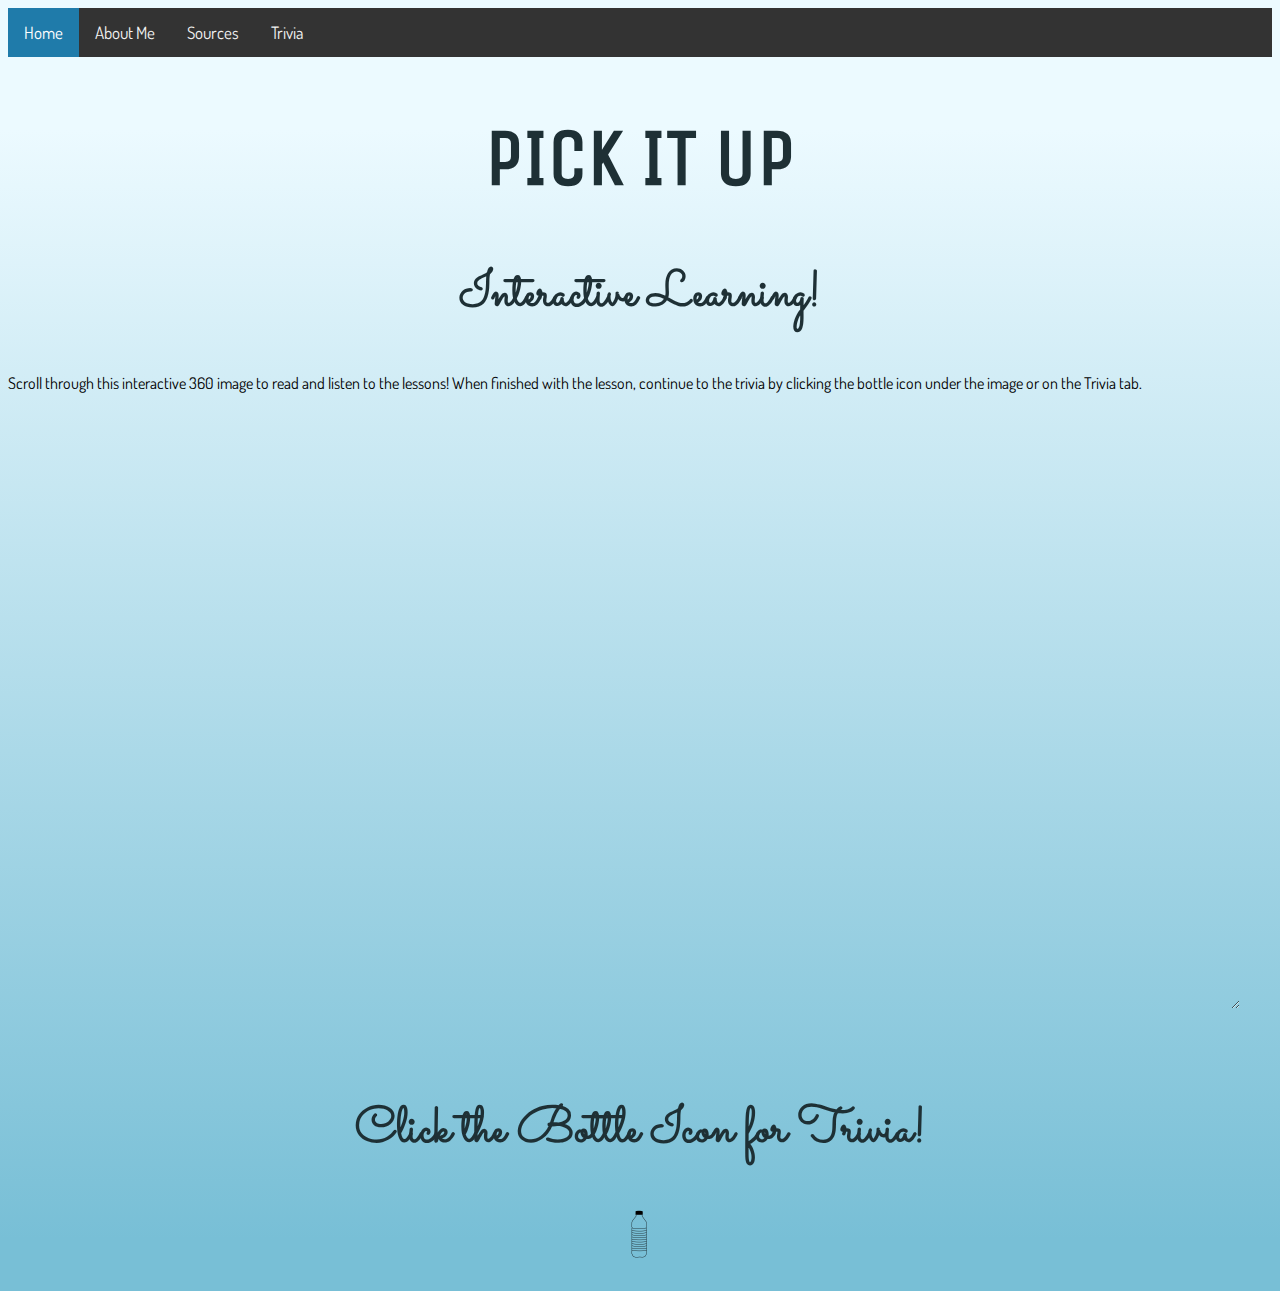
==== commit f6cd2a61: "Update index.html" ====
--- a/index.html
+++ b/index.html
@@ -19,6 +19,7 @@
         <center><h1>PICK IT UP</h1></center>
       </div>
       <center><h2>Interactive Learning!</h2></center>
+      <p>Scroll through this interactive 360 image to read and listen to the lessons! When finished with the lesson, continue to the trivia by clicking the bottle icon under the image or on the Trivia tab.</p>
       <div>
         <center><iframe width="100%" height="100%" src="https://poly.google.com/view/aYYi1XXdExc/embed?chrome=min" frameborder="0" style="border:none;" allowvr="yes" allow="vr; xr; accelerometer; magnetometer; gyroscope; autoplay;" allowfullscreen mozallowfullscreen="true" webkitallowfullscreen="true" onmousewheel="" ></iframe></center>
       </div>
--- a/style.css
+++ b/style.css
@@ -1,7 +1,7 @@
 body{
-  background-image: url('beach.jpg');
+  /*background-image: url('http://www.futureearth.org/sites/default/files/styles/full_width_desktop/public/p6050044_0.jpg?itok=TbqgXAAK');*/
+  background: linear-gradient(to bottom, #ecfaff 10%, #78bfd6 96%);
   font-family:'Dosis', sans-serif;
-  color: white;
   background-repeat: no-repeat;
   background-size: cover;
 }
@@ -13,46 +13,56 @@
   overflow: auto;
 }
 
-h1{
-  color: white;
-  font-size: 50px;
+#title{
+  /*background-color: white;
+  opacity: 0.8;*/
+  color: #1E3035;
+
+  /*font-family: 'Kumar One Outline', cursive;*/
 }
 
-#trash5{
-  float: right;
-}
-
-#trash7{
-  float: right;
-}
-
-#trash8{
-  float: left;
-}
-
-#trivia, #trivia2, #trivia3, #trivia4, #trivia5, #trivia6,#trivia7,#trivia8,#trivia9,#trivia10{
-  display: none;
-  text-align: center;
-  background-color: white;
-  color: black;
-  opacity: 0.7;
-}
-
-#correct, #correct2, #correct3, #correct4, #correct5, #correct6, #correct7,#correct8,#correct9,#correct10, #incorrect,
-#incorrect2,#incorrect3,#incorrect4, #incorrect5, #incorrect6, #incorrect7,#incorrect8,#incorrect9,#incorrect10, #pickUp,#pickUp2,#pickUp3,
-#pickUp4, #pickup5, #pickup6, #pickup7, #pickup8 , #pickup9, #pickup10{
-  display: none;
-  text-align: center;
-}
-
-p{
-  font-size: 20px;
-  color: black;
-  text-align: center;
+h1{
+  font-size: 80px;
+  font-family: 'Unica One', cursive;
 }
 
 
-button{
-  background-color: #e8ffec;
-  border-radius: 15px;
+h2{
+  color: #1E3035;
+  font-size: 50px;
+  font-family: 'Sacramento', cursive;
 }
+
+/* Add a black background color to the top navigation */
+.topnav {
+    background-color: #333;
+    overflow: hidden;
+}
+
+/* Style the links inside the navigation bar */
+.topnav a {
+    float: left;
+    color: #f2f2f2;
+    text-align: center;
+    padding: 14px 16px;
+    text-decoration: none;
+    font-size: 17px;
+}
+
+/* Change the color of links on hover */
+.topnav a:hover {
+    background-color: #ddd;
+    color: black;
+}
+
+/* Add a color to the active/current link */
+.topnav a.active {
+    background-color: #1F7BAA;
+    color: white;
+}
+
+
+#links{
+    font-size: 12px;
+    font-family: 'Helvetica', cursive;
+}
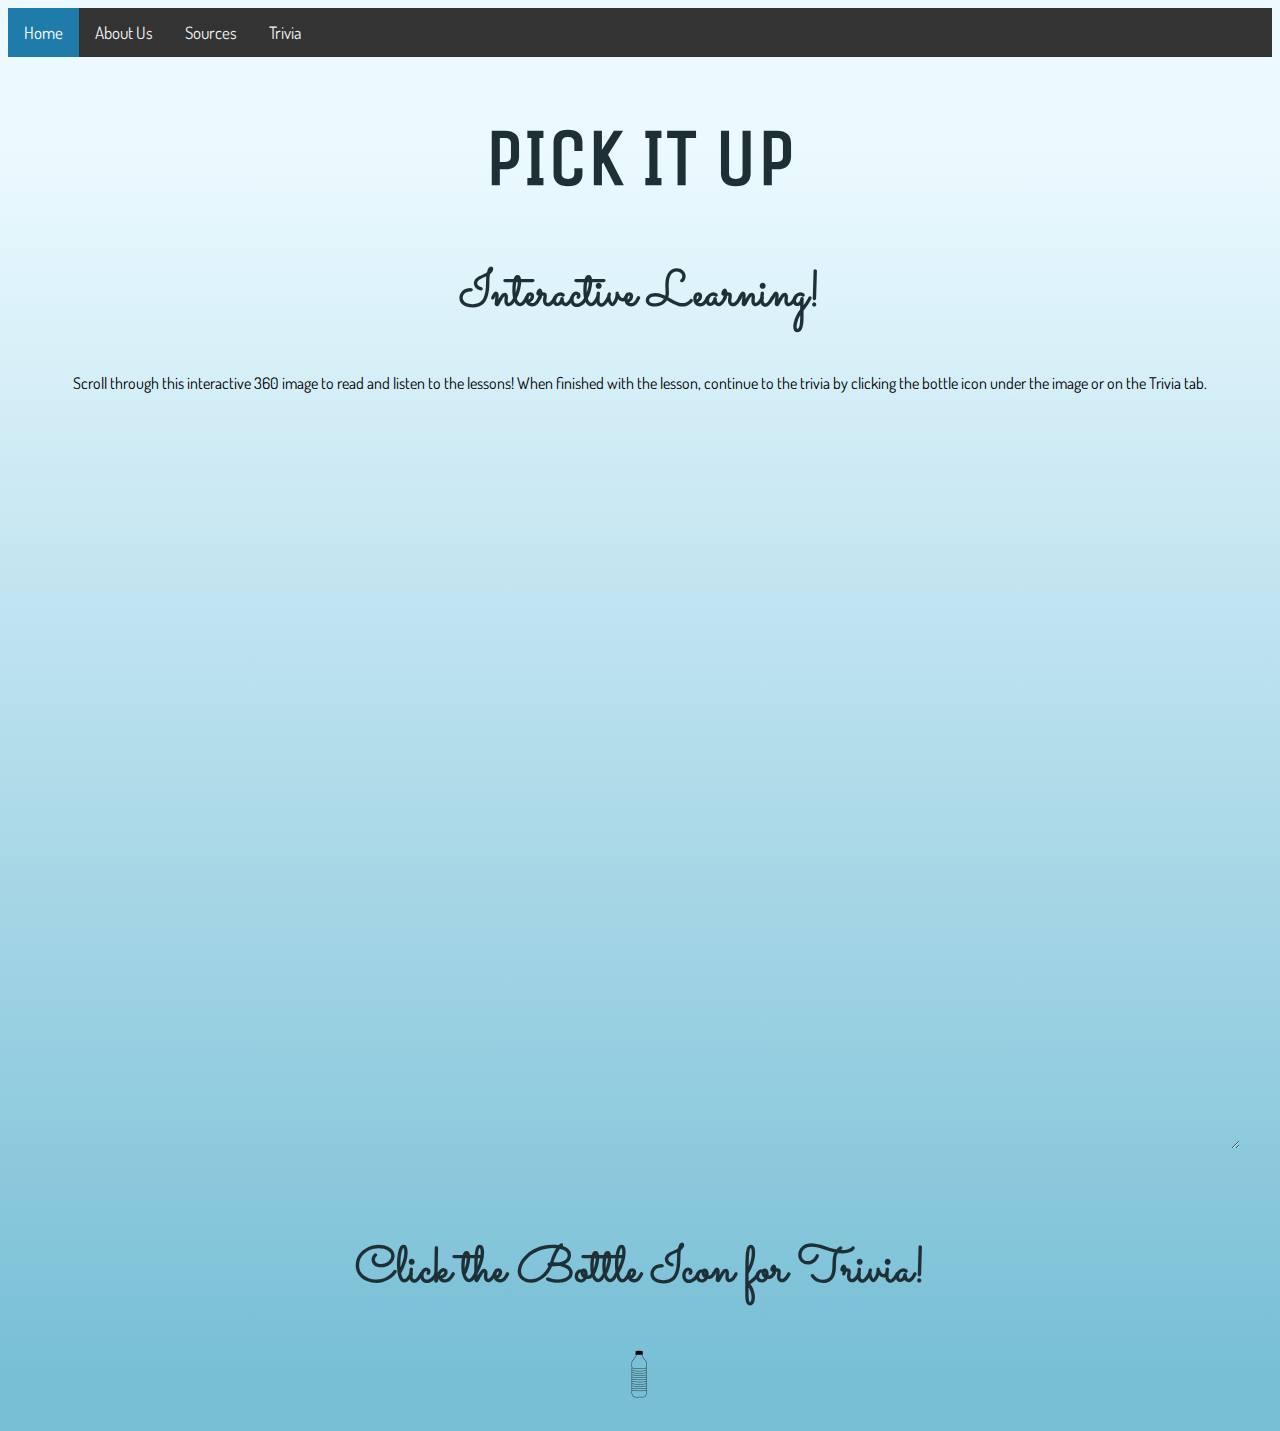
==== commit 1ff1696e: "Update index.html" ====
--- a/index.html
+++ b/index.html
@@ -12,14 +12,14 @@
       <div id= 'title'>
         <div class="topnav">
           <a class="active" href="index.html">Home</a>
-          <a href="about.html">About Me</a>
+          <a href="about.html">About Us</a>
           <a href="sources.html">Sources</a>
           <a href="index2.html">Trivia</a>
         </div>
         <center><h1>PICK IT UP</h1></center>
       </div>
       <center><h2>Interactive Learning!</h2></center>
-      <p>Scroll through this interactive 360 image to read and listen to the lessons! When finished with the lesson, continue to the trivia by clicking the bottle icon under the image or on the Trivia tab.</p>
+      <p><center>Scroll through this interactive 360 image to read and listen to the lessons! When finished with the lesson, continue to the trivia by clicking the bottle icon under the image or on the Trivia tab.</p></center>
       <div>
         <center><iframe width="100%" height="100%" src="https://poly.google.com/view/aYYi1XXdExc/embed?chrome=min" frameborder="0" style="border:none;" allowvr="yes" allow="vr; xr; accelerometer; magnetometer; gyroscope; autoplay;" allowfullscreen mozallowfullscreen="true" webkitallowfullscreen="true" onmousewheel="" ></iframe></center>
       </div>
@@ -35,3 +35,4 @@
     </body>
 
 </html>
+
--- a/style.css
+++ b/style.css
@@ -1,13 +1,14 @@
 body{
-  /*background-image: url('http://www.futureearth.org/sites/default/files/styles/full_width_desktop/public/p6050044_0.jpg?itok=TbqgXAAK');*/
+  /*background-image: url('http://www.futureearth.org/sites/default/files/styles/full_width_desktop/public/p6036044_0.jpg?itok=TbqgXAAK');*/
   background: linear-gradient(to bottom, #ecfaff 10%, #78bfd6 96%);
   font-family:'Dosis', sans-serif;
   background-repeat: no-repeat;
   background-size: cover;
+  text-align: center;
 }
 
 iframe {
-  height: 600px;
+  height: 740px;
   width: 1200px;
   resize: both;
   overflow: auto;
@@ -27,10 +28,12 @@
 }
 
 
+
 h2{
   color: #1E3035;
   font-size: 50px;
   font-family: 'Sacramento', cursive;
+  text-align: center;
 }
 
 /* Add a black background color to the top navigation */
@@ -66,3 +69,93 @@
     font-size: 12px;
     font-family: 'Helvetica', cursive;
 }
+
+.card {
+    /* Add shadows to create the "card" effect */
+    box-shadow: 0 4px 8px 0 rgba(0,0,0,0.2);
+    transition: 0.3s;
+    width: 18vw;
+    height: 740px;
+    background-color: white;
+    padding: 20px;
+    display: inline-block;
+    font-size: 15px;
+}
+
+/* On mouse-over, add a deeper shadow */
+.card:hover {
+    box-shadow: 0 8px 16px 0 rgba(0,0,0,0.2);
+}
+
+/* Add some padding inside the card container */
+.container {
+    padding: 2px 16px;
+
+}
+
+
+.card2 {
+    /* Add shadows to create the "card" effect */
+    box-shadow: 0 4px 8px 0 rgba(0,0,0,0.2);
+    transition: 0.3s;
+    background-color: white;
+    padding: 20px;
+    width: 18vw;
+    height: 740px;
+    display: inline-block;
+}
+
+/* On mouse-over, add a deeper shadow */
+.card:hover {
+    box-shadow: 0 8px 16px 0 rgba(0,0,0,0.2);
+}
+
+/* Add some padding inside the card container */
+.container2 {
+    padding: 2px 16px;
+}
+
+
+.card3 {
+    /* Add shadows to create the "card" effect */
+    box-shadow: 0 4px 8px 0 rgba(0,0,0,0.2);
+    transition: 0.3s;
+    width: 18vw;
+    height: 740px;
+    background-color: white;
+    padding: 20px;
+    display: inline-block;
+}
+
+/* On mouse-over, add a deeper shadow */
+.card:hover {
+    box-shadow: 0 8px 16px 0 rgba(0,0,0,0.2);
+}
+
+/* Add some padding inside the card container */
+.container3 {
+    padding: 2px 16px;
+}
+
+
+.card4 {
+    /* Add shadows to create the "card" effect */
+    box-shadow: 0 4px 8px 0 rgba(0,0,0,0.2);
+    transition: 0.3s;
+    width: 18vw;
+    height: 740px;
+    background-color: white;
+    padding: 20px;
+    display: inline-block;
+}
+
+/* On mouse-over, add a deeper shadow */
+.card:hover {
+    box-shadow: 0 8px 16px 0 rgba(0,0,0,0.2);
+}
+
+/* Add some padding inside the card container */
+.container4 {
+    padding: 2px 16px;
+}
+
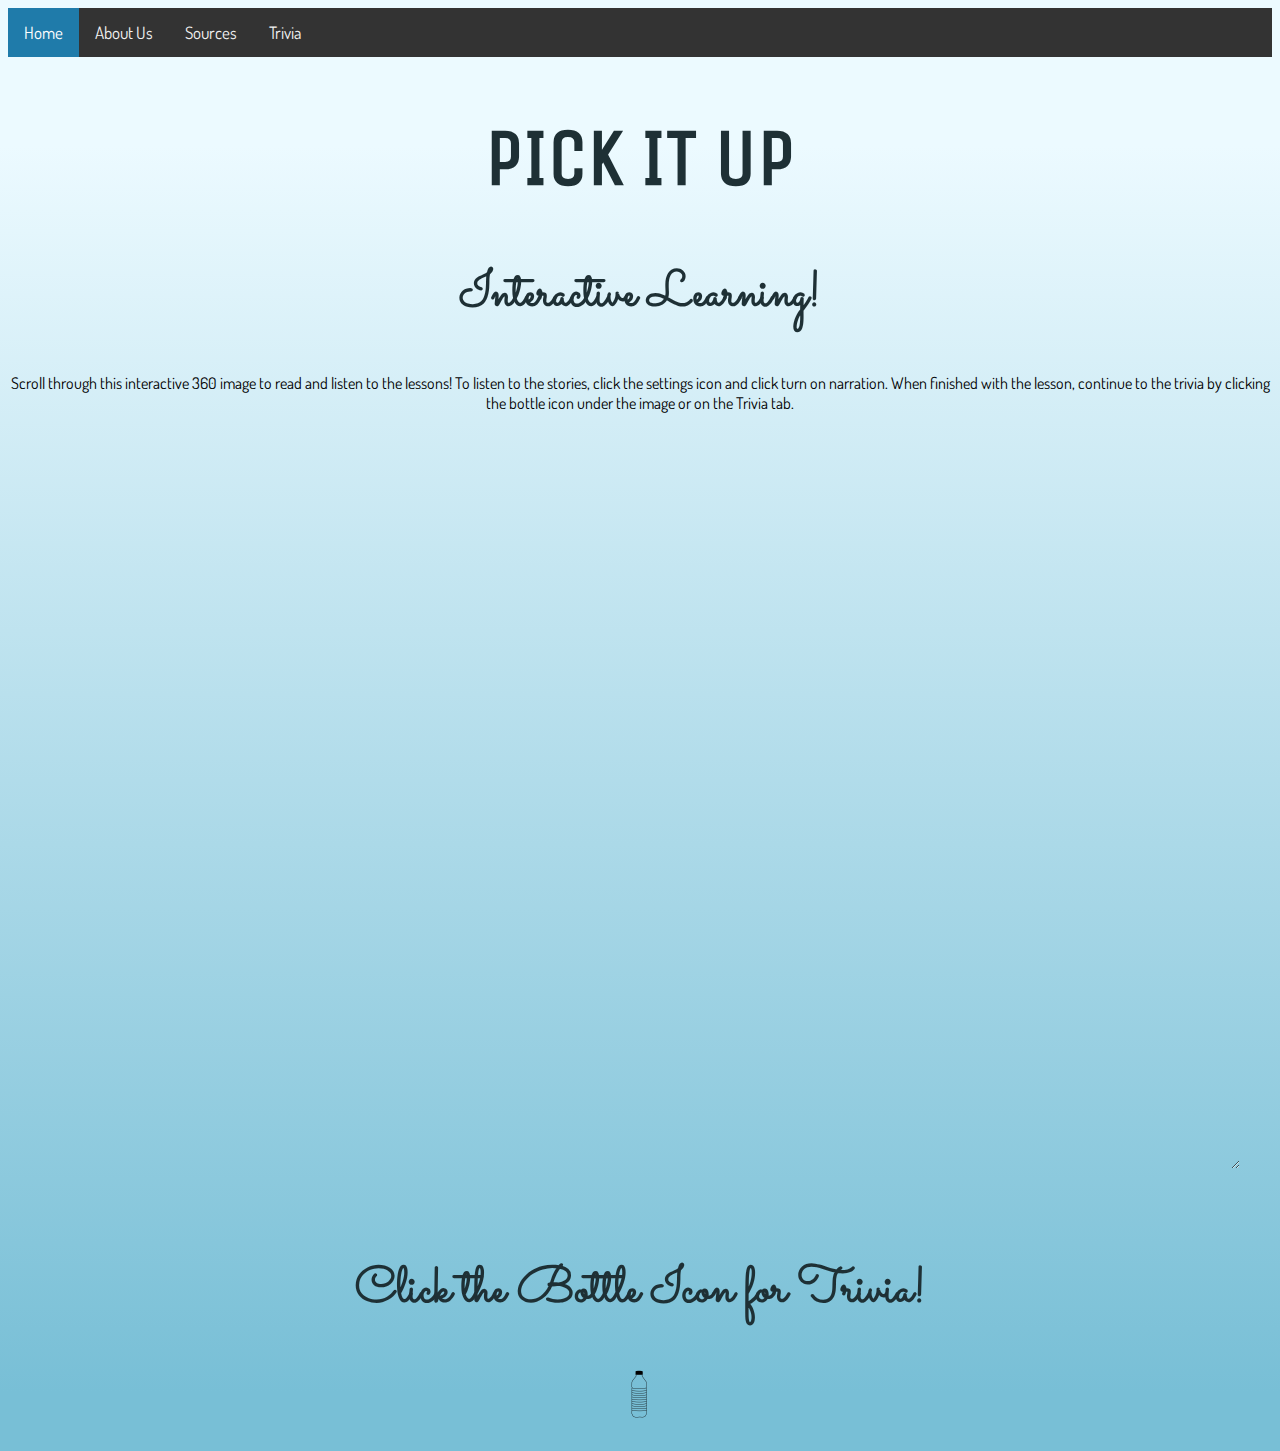
==== commit ab928f7a: "Update index.html" ====
--- a/index.html
+++ b/index.html
@@ -19,7 +19,11 @@
         <center><h1>PICK IT UP</h1></center>
       </div>
       <center><h2>Interactive Learning!</h2></center>
-      <p><center>Scroll through this interactive 360 image to read and listen to the lessons! When finished with the lesson, continue to the trivia by clicking the bottle icon under the image or on the Trivia tab.</p></center>
+      <p>Scroll through this interactive 360 image to read and listen to the
+        lessons! To listen to the stories, click the settings icon and click turn
+         on narration. When finished with the lesson, continue to the trivia by
+        clicking the bottle icon under the image or on the Trivia tab.
+      </p>
       <div>
         <center><iframe width="100%" height="100%" src="https://poly.google.com/view/aYYi1XXdExc/embed?chrome=min" frameborder="0" style="border:none;" allowvr="yes" allow="vr; xr; accelerometer; magnetometer; gyroscope; autoplay;" allowfullscreen mozallowfullscreen="true" webkitallowfullscreen="true" onmousewheel="" ></iframe></center>
       </div>
